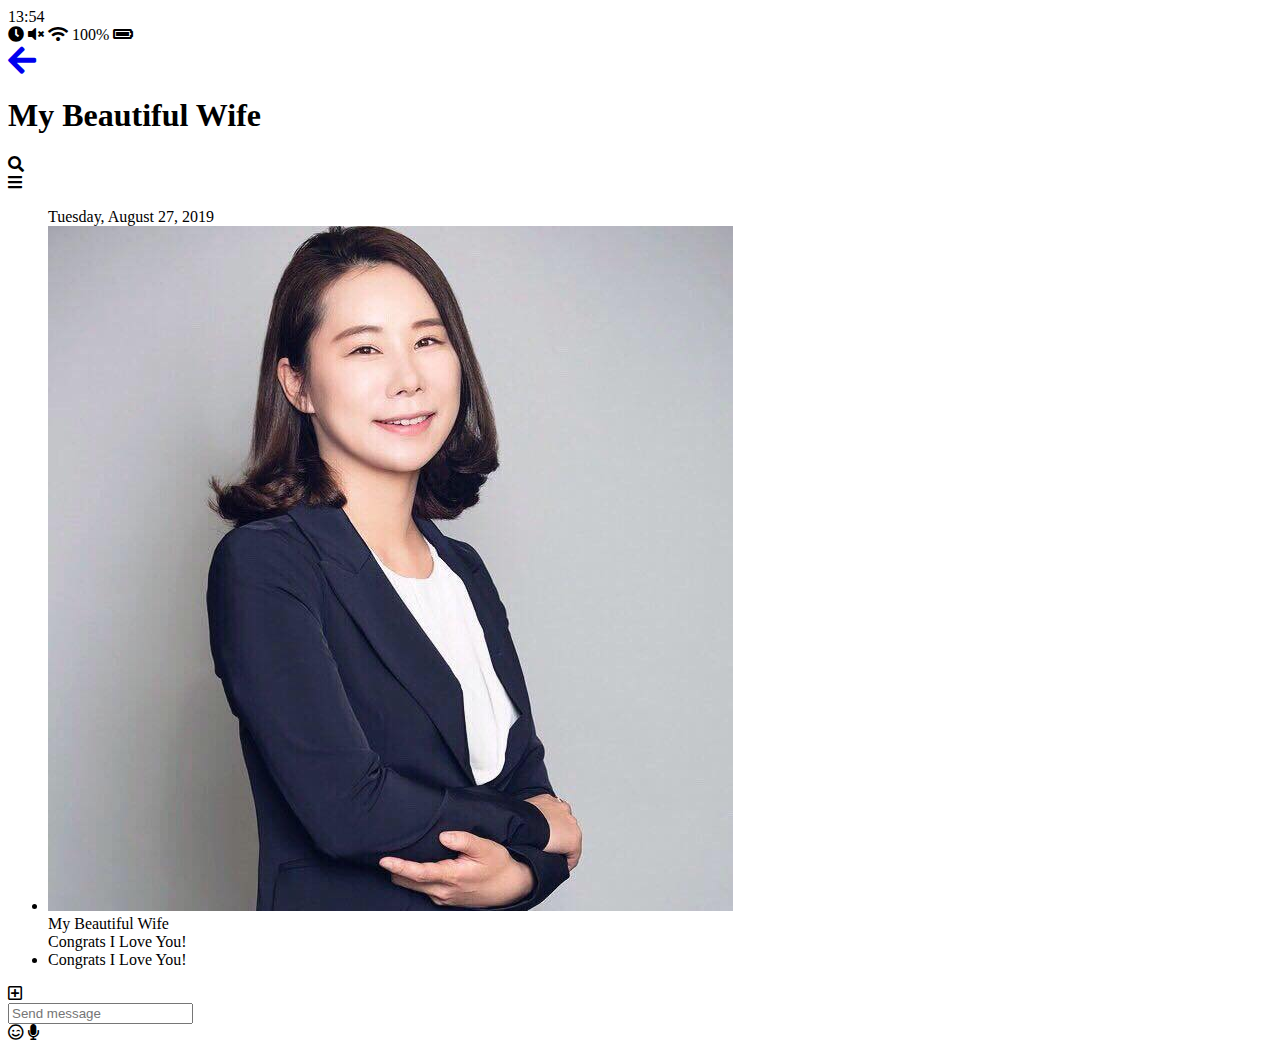
==== chat.html @ c4cb543e "Clone HTML Completed" ====
<!DOCTYPE html>
<html lang="en">
    <head>
        <meta charset="UTF-8">
        <meta name="viewport" content="width=device-width, initial-scale=1.0">
        <meta http-equiv="X-UA-Compatible" content="ie=edge">   
        <link rel="stylesheet" href="https://cdnjs.cloudflare.com/ajax/libs/font-awesome/5.10.2/css/all.css">
        <title>Chat | Kakao Clone</title>
    </head>
    <body>
        <div class="status-bar">
            <div class="status-bar__column">
                <span class="status-bar__clock">13:54</span>
            </div>
            <div class="status-bar__column">
                <i class="fas fa-clock"></i>
                <i class="fas fa-volume-mute"></i>
                <i class="fas fa-wifi"></i>
                <span class="status-bar__battery-level">100%</span>
                <i class="fas fa-battery-full"></i>
            </div>
        </div>
        <header class="header">
            <div class="header__header-column">
                    <a href="index.html" class="header__back-btn">
                        <i class="fas fa-arrow-left fa-2x"></i>
                    </a>
                <h1 class="header__title">My Beautiful Wife</h1>
            </div>
            <div class="header__header-column">
                <span class="header__icon">
                    <i class="fas fa-search"></i>
                </span>
            </div>
            <div class="header__icon">
                <i class="fas fa-bars"></i>
            </div>
        </header>
        <main class="chat">
            <ul class="chat__messages">
                <span class="chat__timestamp">
                    Tuesday, August 27, 2019
                </span>
                <li class="incoming-message message">
                    <img src="images/jessica.jpg" class="g-avatar message__avatar" >
                    <div class="message__content">
                        <span class="message__author">My Beautiful Wife</span>
                        <div class="message__bubble">
                            Congrats I Love You!
                        </div>
                    </div>
                    <span class="message__timestamp"></span>
                </li>
                <li class="incoming-message message">
                    <span class="message__timestamp"></span>
                        <div class="message__content">
                        <div class="message__bubble">
                            Congrats I Love You!
                        </div>
                    </div>
                </li>
            </ul>
        </main>
        <div class="chat__write">
            <i class="far fa-plus-square"></i>
        </div>
        <div class="chat__write-column">
            <input type="text" placeholder="Send message" class="chat__write-input">
        </div>
        <div class="chat__write-column">
            <span class="chat__write-icon">
                <i class="far fa-smile-wink"></i>
            </span>
            <span class="chat__write-icon">
                <i class="fas fa-microphone"></i>
            </span>
        </div>
        <div class="chat__write-column">

        </div>
    </body>
</html>
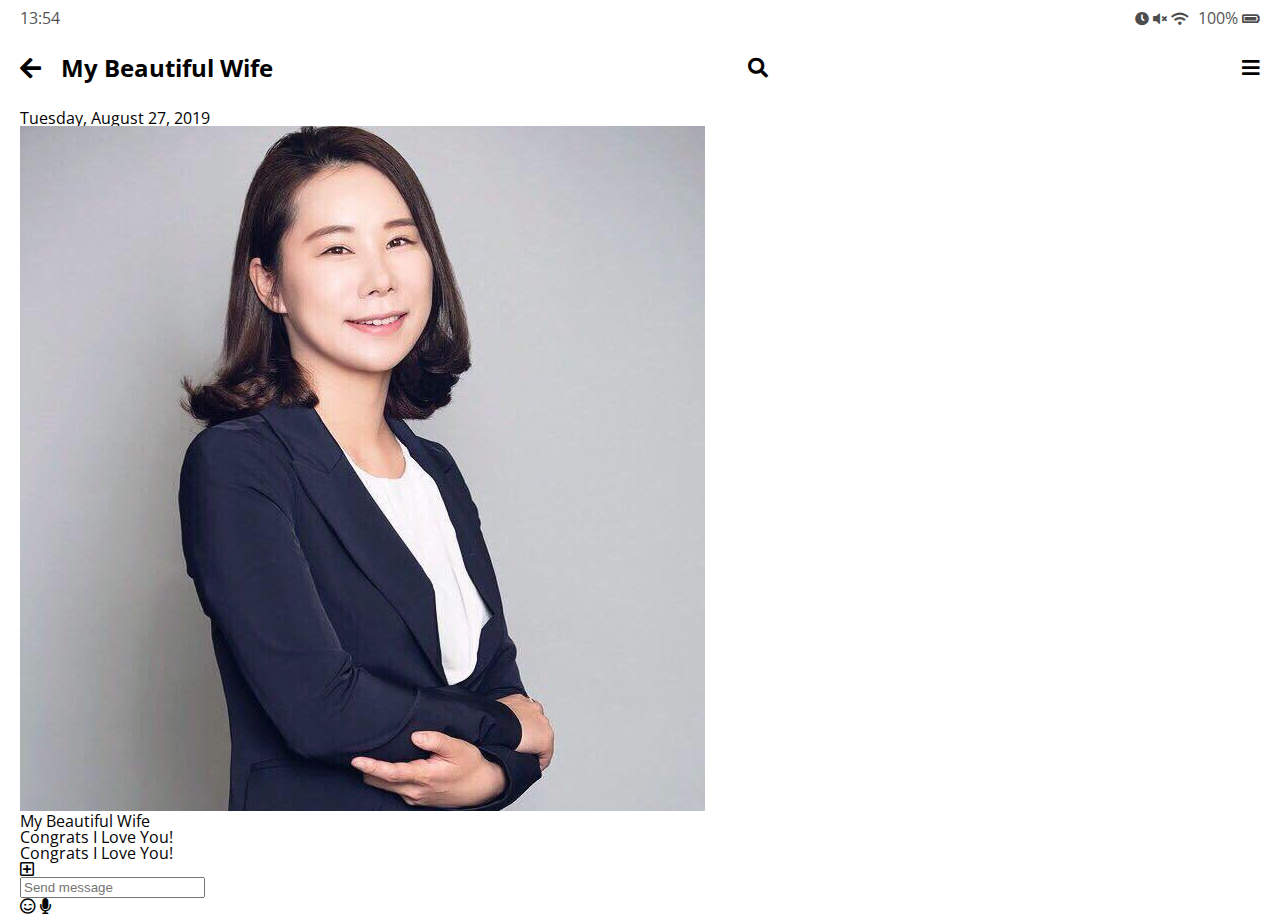
==== commit 2499adca: "Cloning Update with CSS" ====
--- a/chat.html
+++ b/chat.html
@@ -6,6 +6,7 @@
         <meta http-equiv="X-UA-Compatible" content="ie=edge">   
         <link rel="stylesheet" href="https://cdnjs.cloudflare.com/ajax/libs/font-awesome/5.10.2/css/all.css">
         <title>Chat | Kakao Clone</title>
+        <link rel="stylesheet" href="css/styles.css">
     </head>
     <body>
         <div class="status-bar">
@@ -23,7 +24,7 @@
         <header class="header">
             <div class="header__header-column">
                     <a href="index.html" class="header__back-btn">
-                        <i class="fas fa-arrow-left fa-2x"></i>
+                        <i class="fas fa-arrow-left"></i>
                     </a>
                 <h1 class="header__title">My Beautiful Wife</h1>
             </div>
@@ -42,7 +43,7 @@
                     Tuesday, August 27, 2019
                 </span>
                 <li class="incoming-message message">
-                    <img src="images/jessica.jpg" class="g-avatar message__avatar" >
+                    <img src="images/jessica.jpg" class="m-avatar message__avatar" >
                     <div class="message__content">
                         <span class="message__author">My Beautiful Wife</span>
                         <div class="message__bubble">
--- a/css/styles.css
+++ b/css/styles.css
@@ -0,0 +1,27 @@
+@import "reset.css";
+@import "status-bar.css";
+@import url('https://fonts.googleapis.com/css?family=Open+Sans:400,600&display=swap');
+@import "header.css";
+@import "nav-bar.css";
+@import "friend.css";
+@import "friends.css";
+@import "find.css";
+@import "more.css";
+
+
+
+* {
+    box-sizing: border-box;
+}
+
+body {
+    background-color: white;
+    padding: 10px 20px;
+    color: #020202;
+    font-family: 'Open Sans', -apple-system, BlinkMacSystemFont, 'Segoe UI', Roboto, Oxygen, Ubuntu, Cantarell, 'Open Sans', 'Helvetica Neue', sans-serif;
+}
+
+a {
+    color: inherit;
+    text-decoration: none;
+}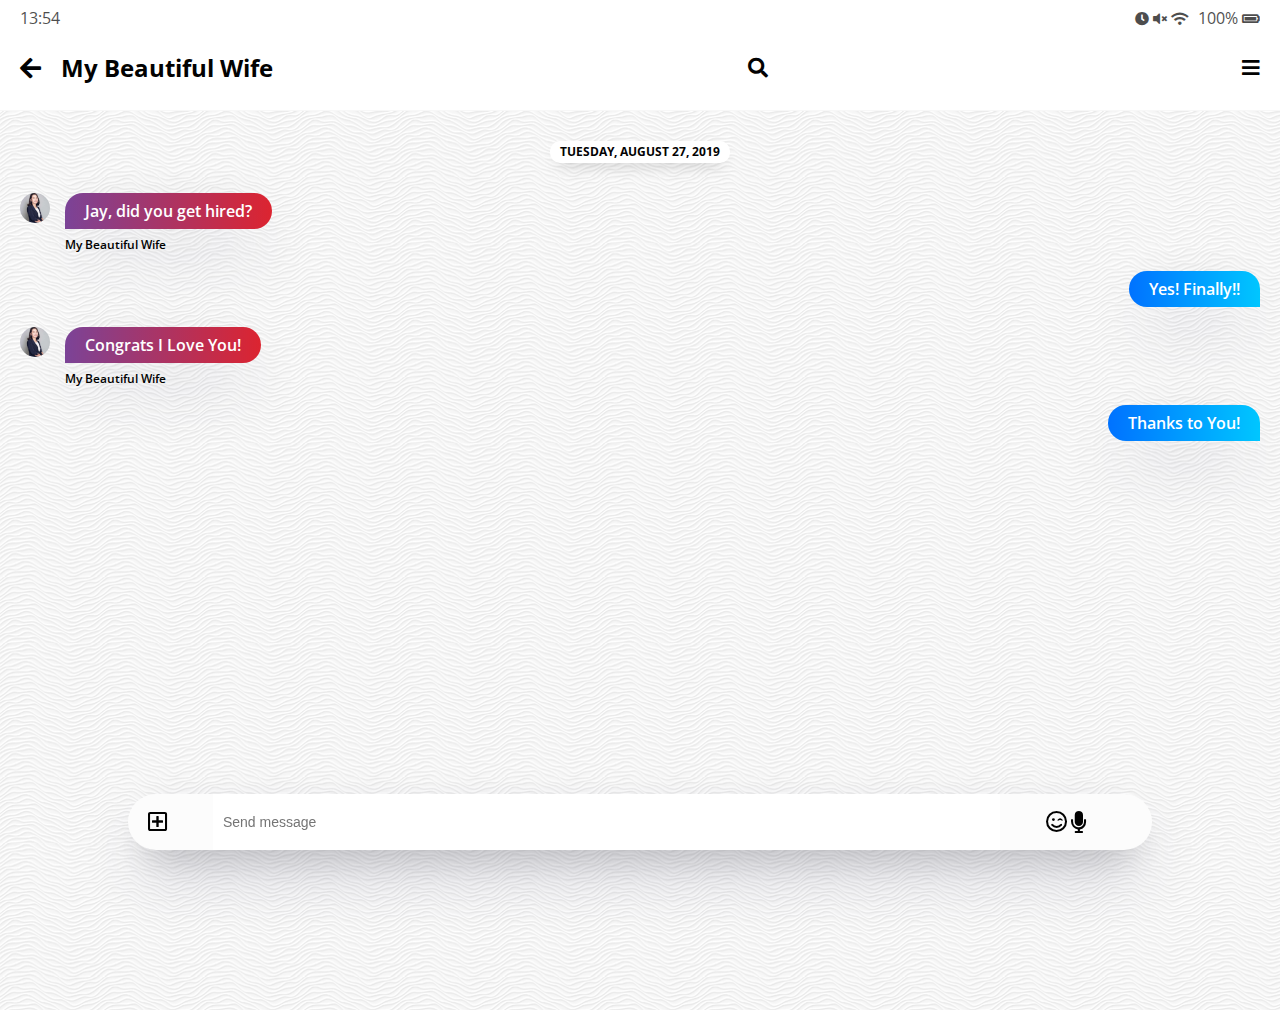
==== commit cf9fe80a: "Kakao Cloning CSS Completed" ====
--- a/chat.html
+++ b/chat.html
@@ -8,7 +8,7 @@
         <title>Chat | Kakao Clone</title>
         <link rel="stylesheet" href="css/styles.css">
     </head>
-    <body>
+    <body class="chats-body">
         <div class="status-bar">
             <div class="status-bar__column">
                 <span class="status-bar__clock">13:54</span>
@@ -33,11 +33,13 @@
                     <i class="fas fa-search"></i>
                 </span>
             </div>
-            <div class="header__icon">
-                <i class="fas fa-bars"></i>
+            <div class="header__header-column">
+                <span class="header__icon">
+                    <i class="fas fa-bars"></i>
+                </span>
             </div>
         </header>
-        <main class="chat">
+        <main class="chat-screen">
             <ul class="chat__messages">
                 <span class="chat__timestamp">
                     Tuesday, August 27, 2019
@@ -45,39 +47,57 @@
                 <li class="incoming-message message">
                     <img src="images/jessica.jpg" class="m-avatar message__avatar" >
                     <div class="message__content">
+                        <span class="message__bubble">
+                            Jay, did you get hired?
+                        </span>
                         <span class="message__author">My Beautiful Wife</span>
-                        <div class="message__bubble">
-                            Congrats I Love You!
-                        </div>
                     </div>
+                </li>
+                <li class="sent-message message">
                     <span class="message__timestamp"></span>
+                        <div class="message__content">
+                        <span class="message__bubble">
+                            Yes! Finally!!
+                        </span>
+                    </div>
                 </li>
                 <li class="incoming-message message">
-                    <span class="message__timestamp"></span>
+                        <img src="images/jessica.jpg" class="m-avatar message__avatar" >
                         <div class="message__content">
-                        <div class="message__bubble">
-                            Congrats I Love You!
+                            <span class="message__bubble">
+                                Congrats I Love You!
+                            </span>
+                            <span class="message__author">My Beautiful Wife</span>
                         </div>
-                    </div>
-                </li>
+                    </li>
+                    <li class="sent-message message">
+                        <span class="message__timestamp"></span>
+                            <div class="message__content">
+                            <span class="message__bubble">
+                                Thanks to You!
+                            </span>
+                        </div>
+                    </li>
+
             </ul>
         </main>
         <div class="chat__write">
-            <i class="far fa-plus-square"></i>
-        </div>
-        <div class="chat__write-column">
-            <input type="text" placeholder="Send message" class="chat__write-input">
-        </div>
-        <div class="chat__write-column">
-            <span class="chat__write-icon">
-                <i class="far fa-smile-wink"></i>
-            </span>
-            <span class="chat__write-icon">
-                <i class="fas fa-microphone"></i>
-            </span>
-        </div>
-        <div class="chat__write-column">
-
+            <div class="chat__write-column">
+                <i class="far fa-plus-square"></i>
+            </div>
+            <div class="chat__write-column">
+                <input type="text" placeholder="Send message" class="chat__write-input">
+            </div>
+            <div class="chat__write-column">
+                <span class="chat__write-icon">
+                    <i class="far fa-smile-wink"></i>
+                </span>
+                <span class="chat__write-icon">
+                    <i class="fas fa-microphone"></i>
+                </span>
+            </div>
+            <div class="chat__write-column">  
+            </div>
         </div>
     </body>
 </html>--- a/css/styles.css
+++ b/css/styles.css
@@ -1,13 +1,14 @@
 @import "reset.css";
 @import "status-bar.css";
-@import url('https://fonts.googleapis.com/css?family=Open+Sans:400,600&display=swap');
+@import url('https://fonts.googleapis.com/css?family=Open+Sans:300:400,600&display=swap');
 @import "header.css";
 @import "nav-bar.css";
 @import "friend.css";
 @import "friends.css";
 @import "find.css";
 @import "more.css";
-
+@import "settings.css";
+@import "chat.css";
 
 
 * {
